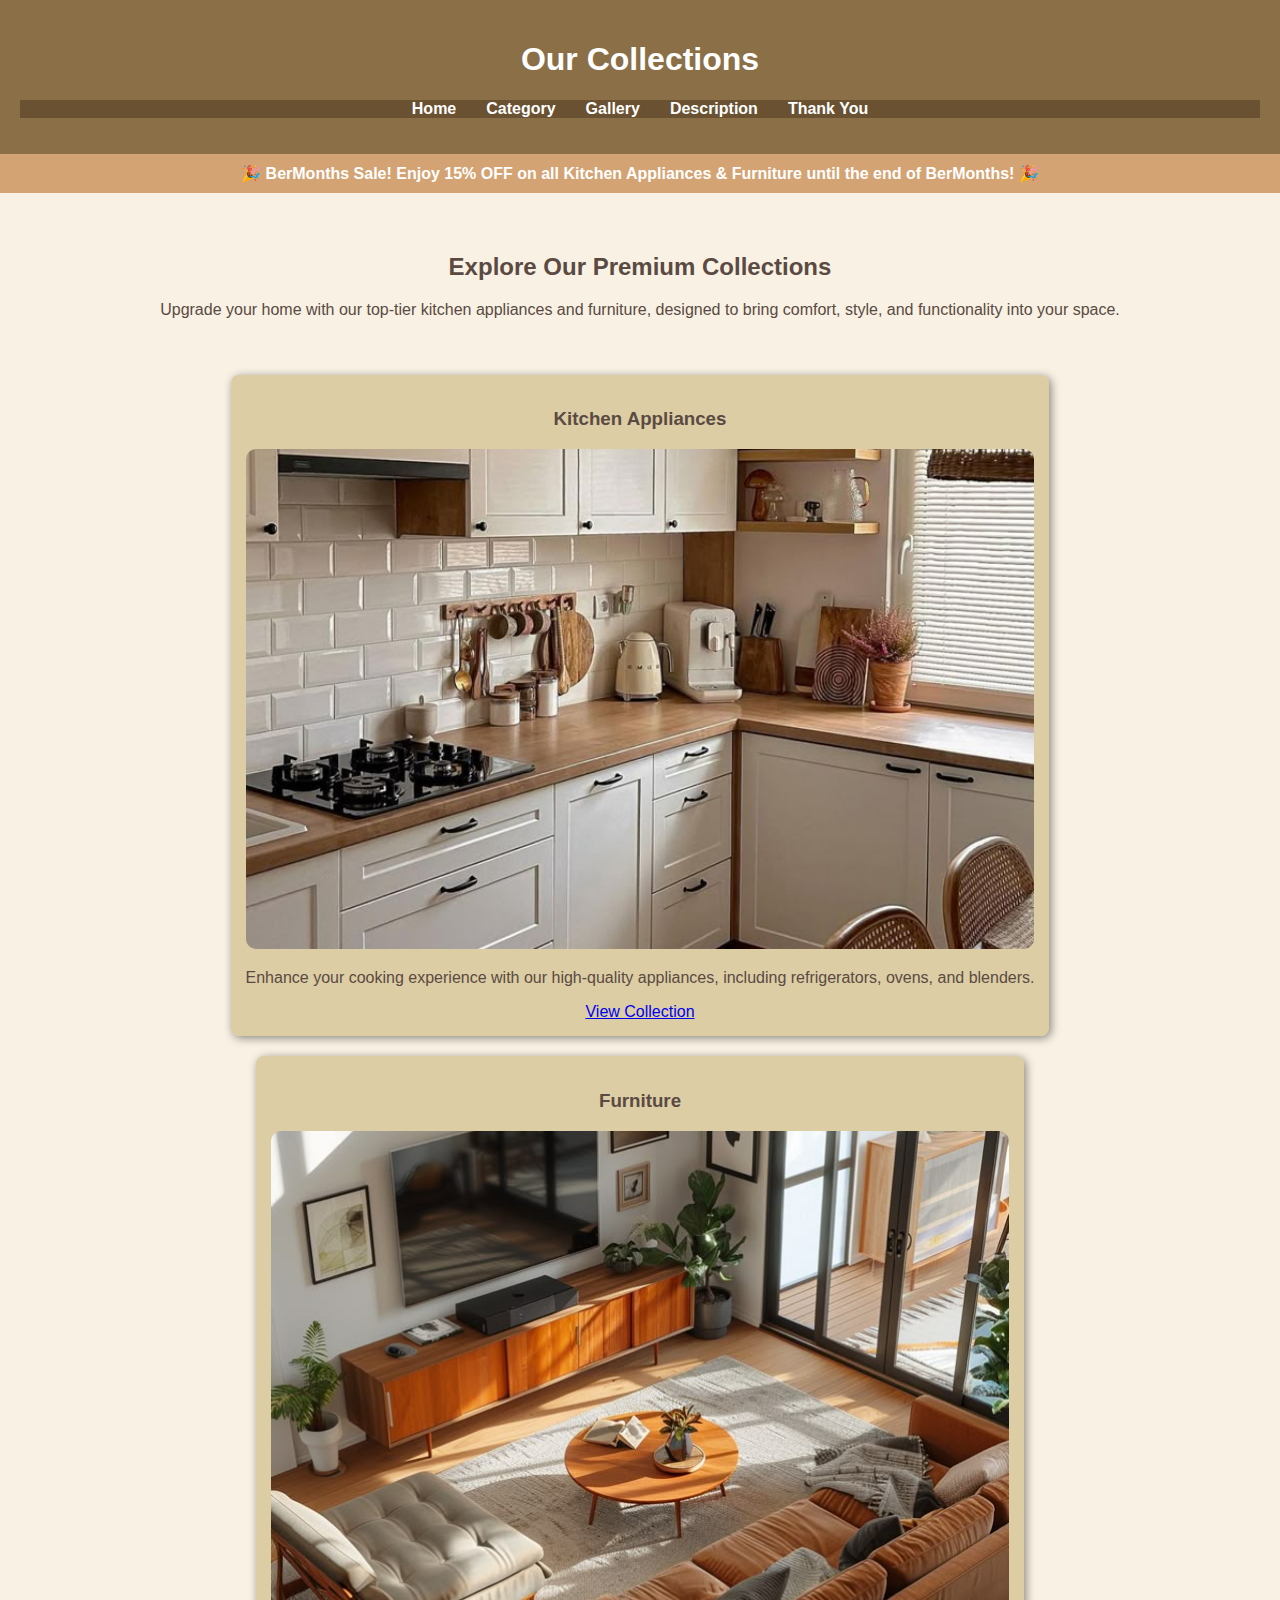
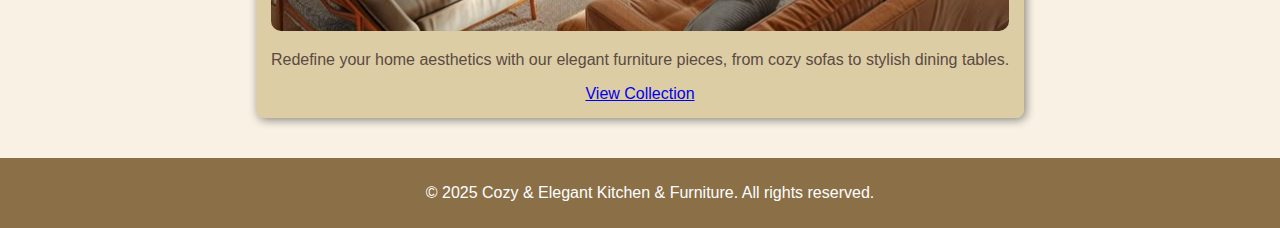
==== category.html @ 806a9649 "Add files via upload" ====
<!DOCTYPE html>
<html lang="en">
<head>
    <meta charset="UTF-8">
    <meta name="viewport" content="width=device-width, initial-scale=1.0">
    <title>Category | Cozy & Elegant</title>
    <link rel="stylesheet" href="styles.css">
</head>
<body>
    <header>
        <h1>Our Collections</h1>
        <nav>
            <ul>
                <li><a href="index.html">Home</a></li>
                <li><a href="category.html">Category</a></li>
                <li><a href="gallery.html">Gallery</a></li>
                <li><a href="description.html">Description</a></li>
                <li><a href="thankyou.html">Thank You</a></li>
            </ul>
        </nav>
    </header>

    <section class="sale-notice">🎉 BerMonths Sale! Enjoy 15% OFF on all Kitchen Appliances & Furniture until the end of BerMonths! 🎉</section>
    
    <main>
        <section class="category-intro">
            <h2>Explore Our Premium Collections</h2>
            <p>Upgrade your home with our top-tier kitchen appliances and furniture, designed to bring comfort, style, and functionality into your space.</p>
        </section>

        <section class="category-list">
            <div class="category-item">
                <h3>Kitchen Appliances</h3>
                <img src="ktichen.jpeg" alt="Kitchen Appliances">
                <p>Enhance your cooking experience with our high-quality appliances, including refrigerators, ovens, and blenders.</p>
                <a href="gallery.html" class="view-more">View Collection</a>
            </div>
            
            <div class="category-item">
                <h3>Furniture</h3>
                <img src="furniture1.jpeg" alt="Furniture">
                <p>Redefine your home aesthetics with our elegant furniture pieces, from cozy sofas to stylish dining tables.</p>
                <a href="gallery.html" class="view-more">View Collection</a>
            </div>
        </section>
    </main>

    <footer>
        <p>&copy; 2025 Cozy & Elegant Kitchen & Furniture. All rights reserved.</p>
    </footer>
</body>
</html>
---- styles.css ----
body {
    font-family: Arial, sans-serif;
    margin: 0;
    padding: 0;
    background-color: #f8f1e4;
    color: #5a4a42;
}

header {
    background-color: #8b6f47;
    color: white;
    padding: 20px;
    text-align: center;
}

nav ul {
    list-style: none;
    padding: 0;
    display: flex;
    justify-content: center;
    background-color: #6a5131;
}

nav ul li {
    margin: 0 15px;
}

nav ul li a {
    text-decoration: none;
    color: white;
    font-weight: bold;
}

.sale-notice {
    background-color: #d4a373;
    color: white;
    text-align: center;
    padding: 10px;
    font-weight: bold;
}

main, section {
    padding: 20px;
    text-align: center;
}

/* Home Page */
.home-banner {
    text-align: center;
    padding: 50px 20px;
    background-image: url('banner.jpg');
    background-size: cover;
    background-position: center;
    color: rgb(185, 111, 49);
    font-size: 2rem;
    font-weight: bold;
}

.home-intro {
    text-align: center;
    font-size: 1.4rem;
    max-width: 800px;
    margin: 20px auto;
    padding: 20px;
    background: rgba(185, 140, 72, 0.534);
    border-radius: 10px;
    box-shadow: 0 0 10px rgba(0, 0, 0, 0.589);
}

.home-images {
    display: flex;
    justify-content: center;
    gap: 20px;
    padding: 20px;
}

.home-images img {
    width: 200px;
    height: auto;
    border-radius: 10px;
    box-shadow: 2px 2px 10px rgba(0, 0, 0, 0.2);
}

/* Category Page */ 
.category-list, .gallery-list {
    display: flex;
    justify-content: center;
    gap: 20px;
    flex-wrap: wrap;
}

.category-item, .gallery-list img {
    background-color: rgba(177, 151, 67, 0.397);
    padding: 15px;
    border-radius: 8px;
    box-shadow: 2px 2px 10px rgba(0, 0, 0, 0.452);
}

.category-item img {
    width: 100%;
    height: 500px;
    object-fit: cover;
    border-radius: 10px;
}

/* Gallery Page */ 
.gallery-intro {
    text-align: center;
    padding: 20px;
    color: #5a3d1b;
}

.gallery-category {
    margin: 20px auto;
    width: 90%;
    max-width: 1200px;
}

.gallery-category h2 {
    text-align: center;
    color: #8B5A2B;
    margin-bottom: 15px;
}

.gallery-grid {
    display: grid;
    grid-template-columns: repeat(3, 1fr); /* 3 columns */
    grid-template-rows: repeat(2, auto); /* 2 rows */
    gap: 20px;
    justify-content: center;
}

.gallery-item {
    background: rgba(223, 167, 48, 0.404);
    padding: 15px;
    border-radius: 10px;
    text-align: center;
    box-shadow: 0 4px 6px rgba(0, 0, 0, 0.1);
}

.gallery-item img {
    width: 100%;
    max-height: 200px;
    border-radius: 10px;
}

.gallery-item p {
    font-size: 18px;
    color: #5a3d1b;
    margin: 10px 0 5px;
}

.price {
    font-size: 16px;
    color: #ff0000;
    text-decoration: line-through;
}

.discount {
    font-size: 16px;
    font-weight: bold;
    color: #333;
    margin-left: 10px;
}

/* Description Page */
.description-container {
    display: flex;
    align-items: center;
    justify-content: center;
    flex-direction: column;
    padding: 20px;
    text-align: center;
}

.description-container img {
    width: 80%;
    max-width: 500px;
    border-radius: 10px;
    box-shadow: 0 4px 8px rgba(0, 0, 0, 0.2);
    margin-bottom: 20px;
}

.description-text {
    max-width: 600px;
    font-size: 18px;
    color: #5a3d1b;
    line-height: 1.6;
}

/* Thank you Page */
button {
    background-color: #8b6f47;
    color: white;
    border: none;
    padding: 10px 20px;
    font-size: 16px;
    border-radius: 5px;
    cursor: pointer;
}

button:hover {
    background-color: #6a5131;
}

footer {
    background-color: #8b6f47;
    color: white;
    text-align: center;
    padding: 10px;
    position: relative;
    bottom: 0;
    width: 100%;
}
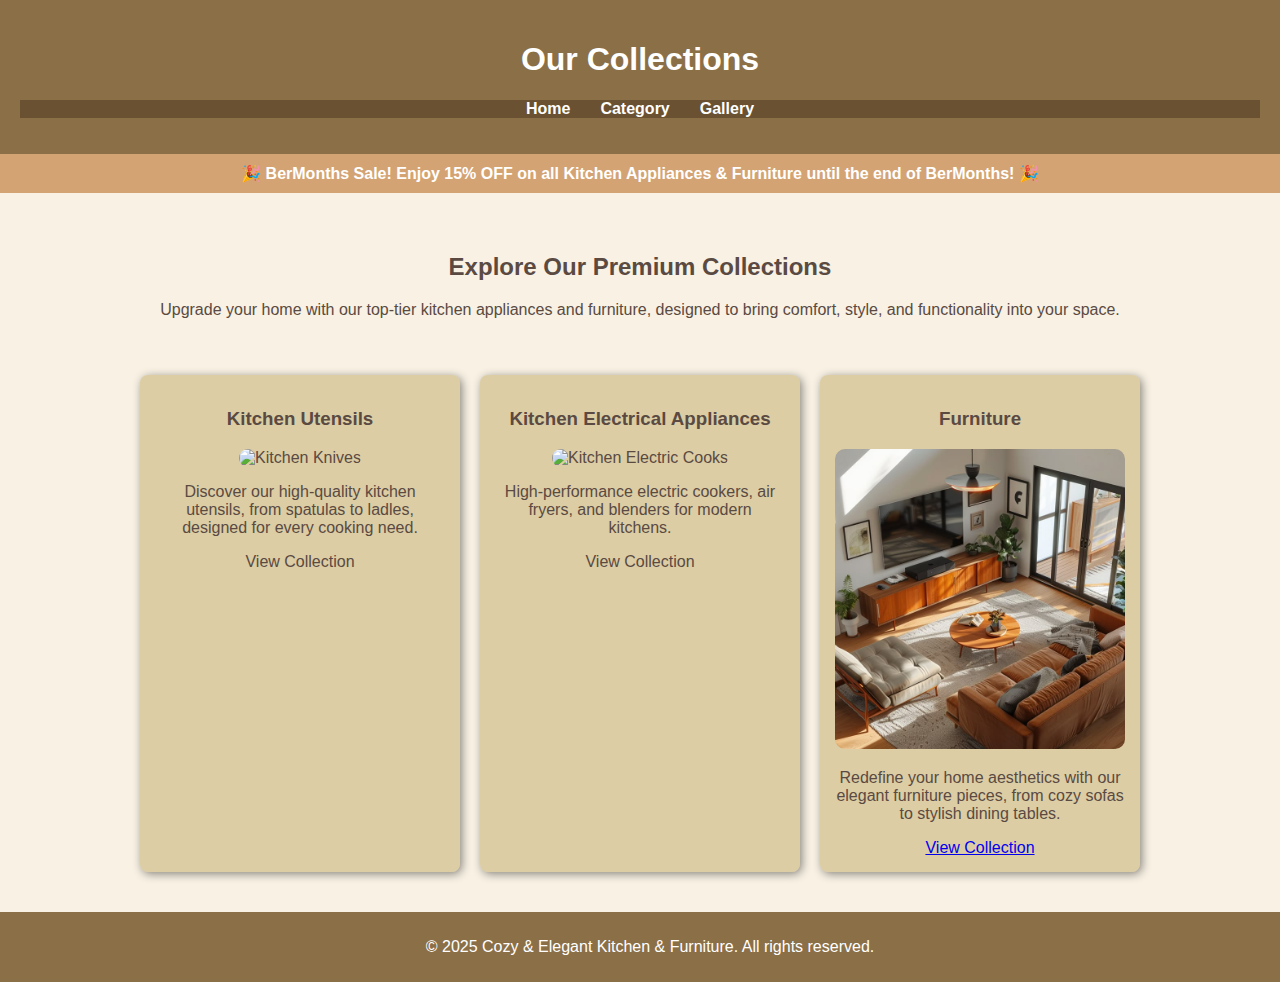
==== commit 5bdea463: "category.html" ====
--- a/category.html
+++ b/category.html
@@ -1,4 +1,4 @@
-<!DOCTYPE html>
+<!DOCTYPE html>  
 <html lang="en">
 <head>
     <meta charset="UTF-8">
@@ -14,8 +14,6 @@
                 <li><a href="index.html">Home</a></li>
                 <li><a href="category.html">Category</a></li>
                 <li><a href="gallery.html">Gallery</a></li>
-                <li><a href="description.html">Description</a></li>
-                <li><a href="thankyou.html">Thank You</a></li>
             </ul>
         </nav>
     </header>
@@ -30,12 +28,19 @@
 
         <section class="category-list">
             <div class="category-item">
-                <h3>Kitchen Appliances</h3>
-                <img src="ktichen.jpeg" alt="Kitchen Appliances">
-                <p>Enhance your cooking experience with our high-quality appliances, including refrigerators, ovens, and blenders.</p>
-                <a href="gallery.html" class="view-more">View Collection</a>
+                <h3>Kitchen Utensils</h3>
+                <img src="utensils.jpeg" alt="Kitchen Knives">
+                <p>Discover our high-quality kitchen utensils, from spatulas to ladles, designed for every cooking need.</p>
+                <a class="view-more">View Collection</a>
             </div>
             
+            <div class="category-item">
+                <h3>Kitchen Electrical Appliances</h3>
+                <img src="electrical.jpeg" alt="Kitchen Electric Cooks">
+                <p>High-performance electric cookers, air fryers, and blenders for modern kitchens.</p>
+                <a class="view-more">View Collection</a>
+            </div>
+
             <div class="category-item">
                 <h3>Furniture</h3>
                 <img src="furniture1.jpeg" alt="Furniture">
--- a/styles.css
+++ b/styles.css
@@ -96,9 +96,29 @@
     box-shadow: 2px 2px 10px rgba(0, 0, 0, 0.452);
 }
 
+.category-list {
+    display: flex;
+    justify-content: center;
+    gap: 20px;
+    flex-wrap: wrap;
+    max-width: 1000px;
+    margin: 0 auto;
+}
+
+.category-item {
+    background-color: rgba(177, 151, 67, 0.397);
+    padding: 15px;
+    border-radius: 8px;
+    box-shadow: 2px 2px 10px rgba(0, 0, 0, 0.452);
+    text-align: center;
+    flex: 1;
+    min-width: 250px;
+    max-width: 30%;
+}
+
 .category-item img {
     width: 100%;
-    height: 500px;
+    height: 300px;
     object-fit: cover;
     border-radius: 10px;
 }
@@ -121,11 +141,9 @@
     color: #8B5A2B;
     margin-bottom: 15px;
 }
-
 .gallery-grid {
     display: grid;
-    grid-template-columns: repeat(3, 1fr); /* 3 columns */
-    grid-template-rows: repeat(2, auto); /* 2 rows */
+    grid-template-columns: repeat(3, 1fr);
     gap: 20px;
     justify-content: center;
 }
@@ -148,6 +166,10 @@
     font-size: 18px;
     color: #5a3d1b;
     margin: 10px 0 5px;
+}
+
+.gallery-item:hover{
+    background-color: #cfab5c98;
 }
 
 .price {
@@ -212,5 +234,3 @@
     bottom: 0;
     width: 100%;
 }
-
-
